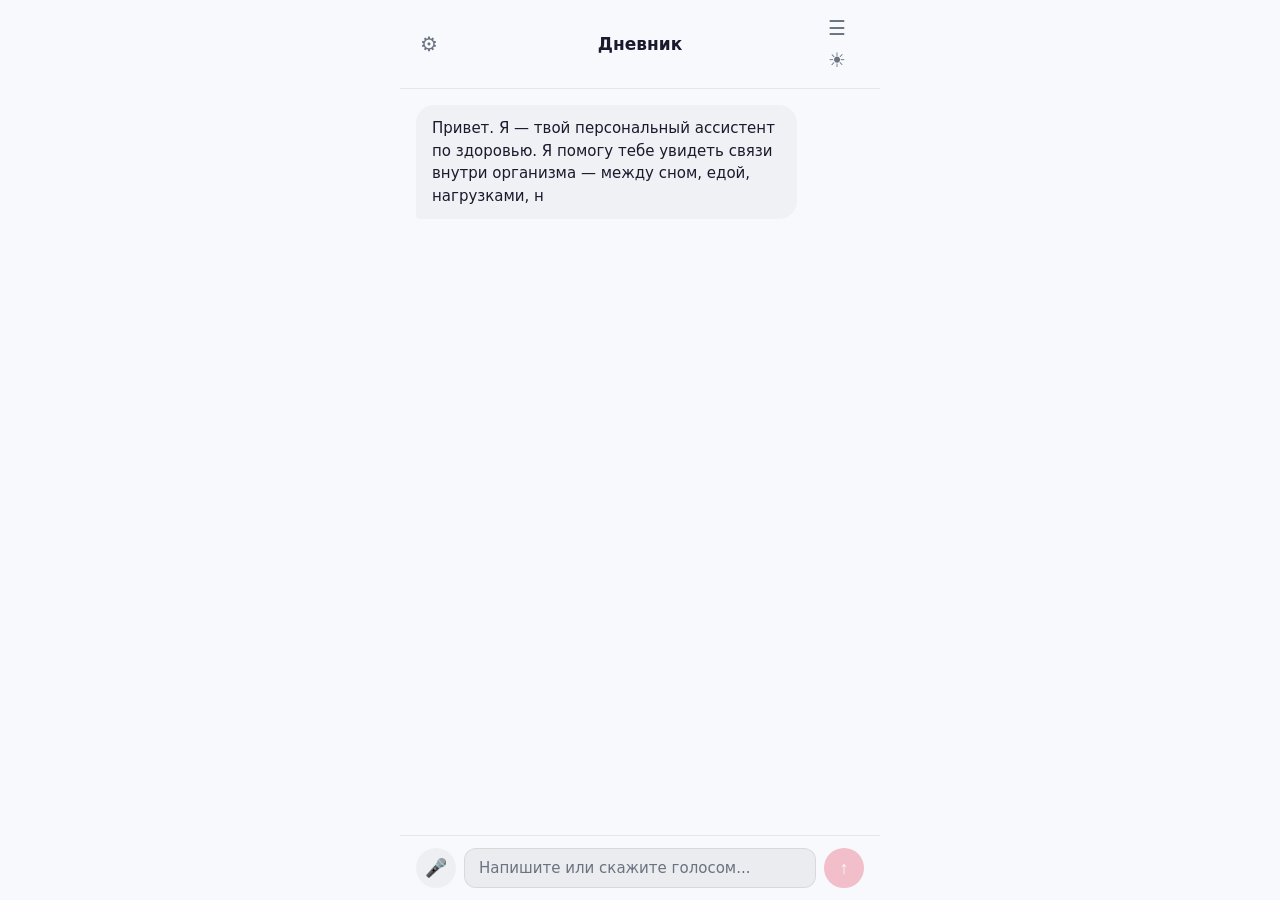
==== index.html @ 5df8109d "[agent] движок модели пациента (2-4/4): модуль patient-model.js + вживление — observe(анкета/актив) " ====
<!DOCTYPE html>
<html lang="ru">
<head>
<meta charset="UTF-8">
<meta name="viewport" content="width=device-width,initial-scale=1,maximum-scale=1,user-scalable=no,viewport-fit=cover">
<meta name="apple-mobile-web-app-capable" content="yes">
<meta name="apple-mobile-web-app-status-bar-style" content="black-translucent">
<meta name="theme-color" content="#0f0f1a">
<title>Дневник здоровья</title>
<link rel="manifest" href="/manifest.json">
<link rel="apple-touch-icon" href="/icons/icon-192.png">
<link rel="stylesheet" href="/css/tokens.css">
<link rel="stylesheet" href="/css/layout.css">
<link rel="stylesheet" href="/css/chat.css">
  <link rel="stylesheet" href="/css/profile.css?v=20260620a">
  <link rel="stylesheet" href="/css/auth.css?v=20260623a">
</head>
<body>

<div id="app">
  <header id="header">
    <div class="header-left">
      <button id="btnSettings" class="icon-btn" aria-label="Настройки">⚙</button>
    </div>
    <div class="header-center">
      <span class="header-title">Дневник</span>
    </div>
    <div class="header-right">
      <button id="btnProfile" class="icon-btn" aria-label="Профиль" title="Мой профиль">☰</button>
      <button id="btnTheme" class="icon-btn" aria-label="Тема">🌙</button>
    </div>
  </header>

  <main id="screens">
    <section id="screen-chat" class="screen active">
      <div id="chart-panel" class="chart-panel hidden">
        <div class="chart-panel-header">
          <span id="chart-phase-label" class="chart-phase-label">СЕГОДНЯ</span>
          <button id="btnToggleChart" class="chart-toggle" aria-label="Свернуть">▼</button>
        </div>
        <div id="chart-headline" class="chart-headline"></div>
        <div id="chart-foods-pill" class="chart-foods-pill"></div>
        <div id="chart-lever-card" class="chart-lever-card hidden">
          <div id="chart-lever-title" class="chart-lever-title"></div>
          <div id="chart-lever-body" class="chart-lever-body"></div>
        </div>
        <div id="chart-key-numbers" class="chart-key-numbers"></div>
        <div id="chart-canvas-wrap" class="chart-canvas-wrap">
          <canvas id="chartMain"></canvas>
        </div>
        <div id="chart-retrospective" class="chart-retrospective hidden">
          <div class="retro-cards">
            <div class="retro-card">
              <div class="retro-card-label">пик</div>
              <div class="retro-card-value" id="retro-peak-value">—</div>
              <div class="retro-card-sub" id="retro-peak-time"></div>
              <div class="retro-card-divider"></div>
              <div class="retro-card-label">опустился ниже 7.8 в</div>
              <div class="retro-card-value-small" id="retro-return-time">—</div>
            </div>
            <div class="retro-card">
              <div class="retro-card-label">время в зоне выше нормы</div>
              <div class="retro-card-value-big" id="retro-zone-time">—</div>
              <div class="retro-card-sub" id="retro-zone-range"></div>
            </div>
          </div>
          <div class="retro-sparkline-wrap">
            <div class="retro-sparkline-label">КРИВАЯ ДНЯ</div>
            <canvas id="retro-sparkline" class="retro-sparkline"></canvas>
          </div>
        </div>
      </div>
      <div id="chat" class="chat-area"></div>
      <div class="input-area">
        <button id="btnMic" class="mic-btn" aria-label="Голосовой ввод">🎤</button>
        <textarea id="input" rows="1" placeholder="Напишите или скажите голосом..."></textarea>
        <button id="btnSend" class="send-btn" disabled aria-label="Отправить">↑</button>
      </div>
    </section>

  </main>

  <div id="settings-panel" class="settings-panel hidden">
    <div class="settings-content">
      <div class="settings-header">
        <span>Настройки <span class="settings-version" id="settingsVersion">v—</span></span>
        <button id="btnCloseSettings" class="icon-btn">✕</button>
      </div>
      <div class="settings-item">
        <span>Часовой пояс</span>
        <button id="btnTimezone" class="settings-btn" title="Сменить часовой пояс">—</button>
      </div>
      <div class="settings-item">
        <span>Размер шрифта</span>
        <button id="btnFont" class="settings-btn">A+</button>
      </div>
      <div class="settings-item">
        <span>Экспорт данных</span>
        <button id="btnExport" class="settings-btn">💾</button>
      </div>
      <div class="settings-item">
        <span>Импорт данных</span>
        <button id="btnImport" class="settings-btn">📂</button>
      </div>
      <input type="file" id="fileImport" accept=".json" hidden>
      <div class="settings-item">
        <span>Копировать чат</span>
        <button id="btnCopyChat" class="settings-btn">📋</button>
      </div>
      <div class="settings-item">
        <span>Сбросить кеш и обновить</span>
        <button id="btnForceUpdate" class="settings-btn">🔄</button>
      </div>
      <div class="settings-item settings-danger">
        <span>Удалить все данные</span>
        <button id="btnClear" class="settings-btn danger">🗑</button>
      </div>
    </div>
  </div>
</div>

<script src="/js/storage.js?v=20260615a"></script>
<script src="/js/patient-memory.js?v=20260625a"></script>
<script src="/js/profile-store.js?v=20260620a"></script>
<script src="/js/patient-model.js?v=20260727d"></script>
<script src="/js/profile-orchestrator.js?v=20260620a"></script>
<script src="/js/profile-overlay.js?v=20260620a"></script>
<script src="/js/time.js?v=20260615a"></script>
<script src="/js/theme.js?v=20260615a"></script>
<script src="/js/voice.js?v=20260615a"></script>
<script src="/knowledge/core-style.js?v=20260609b"></script>
<script src="/js/engine.v2.js?v=20260615a"></script>
<script src="/js/chart.js?v=20260615a"></script>
<script src="/js/chart-overlay.js?v=20260610a"></script>
<script src="/js/auth.js?v=20260623a"></script>
<script src="/js/onboarding.js?v=20260615a"></script>
<script src="/js/rag.js?v=20260609b"></script>
<script type="module">
  // RAG (cards.json 1.8 MB + WASM-модель эмбеддингов) тяжёлый — на iPad
  // JSON.parse и init pipeline блокируют main thread на 1-2 сек.
  // Если запустить вместе с typewriter — приветствие застывает посреди слова.
  // Откладываем на 6 секунд: за это время GREETING допечатается, пациент
  // прочитает и нажмёт «Зарегистрироваться». К моменту первого вопроса
  // RAG уже инициализирован.
  setTimeout(async () => {
    try {
      const m = await import("https://cdn.jsdelivr.net/npm/@xenova/transformers@2.17.2");
      window.transformers = { pipeline: m.pipeline, env: m.env };
      if (window.RAG) RAG.init().catch(e => console.warn("[RAG] init failed:", e));
    } catch (e) { console.warn("[RAG] deferred load failed:", e); }
  }, 6000);
</script>
<script src="/js/assistant.js?v=20260609b"></script>
<script src="/js/chat.js?v=20260614c"></script>
<script src="/js/app.js?v=20260615a"></script>
</body>
</html>
---- css/tokens.css ----
:root {
  --bg: #0f0f1a;
  --surface: rgba(255,255,255,0.06);
  --surface-hover: rgba(255,255,255,0.10);
  --text: #f0f0f5;
  --text-dim: #7a8599;
  --accent: #ff4d6d;
  --accent2: #c77dff;
  --user-bg: rgba(99,102,241,0.15);
  --bot-bg: rgba(255,255,255,0.04);
  --input-bg: rgba(255,255,255,0.08);
  --border: rgba(255,255,255,0.08);
  --shadow: 0 2px 12px rgba(0,0,0,0.3);
  --radius: 18px;
  --radius-sm: 12px;
  --glass-blur: 16px;
  --font: -apple-system, 'Segoe UI', system-ui, sans-serif;
  --font-size: 15px;
  --app-height: 100vh;
}

[data-theme="light"] {
  --bg: #f8f9fc;
  --surface: rgba(0,0,0,0.04);
  --surface-hover: rgba(0,0,0,0.07);
  --text: #1a1a2e;
  --text-dim: #6b7280;
  --accent: #e63956;
  --accent2: #9b59b6;
  --user-bg: rgba(99,102,241,0.10);
  --bot-bg: rgba(0,0,0,0.03);
  --input-bg: rgba(0,0,0,0.05);
  --border: rgba(0,0,0,0.08);
  --shadow: 0 2px 12px rgba(0,0,0,0.08);
  --glass-blur: 12px;
}

.font-large {
  --font-size: 20px;
}

* { margin: 0; padding: 0; box-sizing: border-box; }

body {
  font-family: var(--font);
  font-size: var(--font-size);
  background: var(--bg);
  color: var(--text);
  height: var(--app-height);
  overflow: hidden;
  -webkit-font-smoothing: antialiased;
}
---- css/layout.css ----
#app {
  display: flex;
  flex-direction: column;
  height: var(--app-height);
  max-width: 480px;
  margin: 0 auto;
  position: relative;
}

/* Header */
#header {
  display: flex;
  align-items: center;
  justify-content: space-between;
  padding: 12px 16px;
  padding-top: max(12px, env(safe-area-inset-top));
  background: var(--bg);
  border-bottom: 1px solid var(--border);
  z-index: 10;
  flex-shrink: 0;
}
.header-left, .header-right { width: 40px; }
.header-center { text-align: center; flex: 1; }
.header-title { font-size: 17px; font-weight: 600; }
.icon-btn {
  background: none; border: none; color: var(--text-dim);
  font-size: 20px; cursor: pointer; padding: 4px;
  border-radius: 8px; transition: background 0.2s;
}
.icon-btn:active { background: var(--surface); }

/* Screens */
#screens { flex: 1; overflow: hidden; position: relative; }
.screen {
  position: absolute; inset: 0;
  display: none; flex-direction: column;
}
.screen.active { display: flex; }

/* Settings panel */
.settings-panel {
  position: absolute; inset: 0;
  background: rgba(0,0,0,0.6);
  z-index: 100;
  display: flex; align-items: flex-end;
  transition: opacity 0.2s;
}
.settings-panel.hidden { display: none; }
.settings-content {
  width: 100%; background: var(--bg);
  border-top: 1px solid var(--border);
  border-radius: 16px 16px 0 0;
  padding: 20px 16px;
  padding-bottom: max(20px, env(safe-area-inset-bottom));
}
.settings-header {
  display: flex; justify-content: space-between;
  align-items: center; margin-bottom: 16px;
  font-weight: 600; font-size: 17px;
}
.settings-item {
  display: flex; justify-content: space-between;
  align-items: center; padding: 12px 0;
  border-bottom: 1px solid var(--border);
  font-size: 15px;
}
.settings-btn {
  background: var(--surface); border: none; color: var(--text);
  padding: 8px 16px; border-radius: 8px; cursor: pointer;
  font-size: 15px;
}
.settings-btn.danger { color: var(--accent); }
.settings-btn:active { background: var(--surface-hover); }

/* Placeholders */
.placeholder-text {
  text-align: center; color: var(--text-dim);
  padding: 40px 20px; font-size: 15px;
}
---- css/chat.css ----
/* Chat area */
.chat-area {
  flex: 1; overflow-y: auto; padding: 16px;
  display: flex; flex-direction: column; gap: 12px;
  -webkit-overflow-scrolling: touch;
}

/* Messages */
.message {
  max-width: 85%; padding: 12px 16px;
  border-radius: var(--radius);
  line-height: 1.5; font-size: var(--font-size);
  animation: fadeIn 0.3s ease;
  word-wrap: break-word;
}
.message.bot {
  background: var(--bot-bg);
  align-self: flex-start;
  border-bottom-left-radius: 4px;
}
.message.user {
  background: var(--user-bg);
  align-self: flex-end;
  border-bottom-right-radius: 4px;
}

/* Typing indicator */
.typing {
  align-self: flex-start;
  padding: 12px 16px;
  background: var(--bot-bg);
  border-radius: var(--radius);
  border-bottom-left-radius: 4px;
  color: var(--text-dim);
  font-size: var(--font-size);
}
.typing::after {
  content: '';
  animation: dots 1.5s infinite;
}
@keyframes dots {
  0%, 20% { content: '.'; }
  40% { content: '..'; }
  60%, 100% { content: '...'; }
}

/* Input area */
.input-area {
  display: flex; align-items: flex-end; gap: 8px;
  padding: 12px 16px;
  border-top: 1px solid var(--border);
  background: var(--bg);
  flex-shrink: 0;
}
#input {
  flex: 1; resize: none;
  background: var(--input-bg);
  border: 1px solid var(--border);
  border-radius: var(--radius-sm);
  padding: 10px 14px;
  color: var(--text);
  font-family: var(--font);
  font-size: var(--font-size);
  max-height: 120px;
  outline: none;
  transition: border-color 0.2s;
}
#input:focus { border-color: var(--accent); }
#input::placeholder { color: var(--text-dim); }

/* Buttons */
.send-btn, .mic-btn {
  width: 40px; height: 40px;
  border-radius: 50%; border: none;
  display: flex; align-items: center; justify-content: center;
  font-size: 18px; cursor: pointer;
  transition: opacity 0.2s, transform 0.1s;
  flex-shrink: 0;
}
.send-btn {
  background: var(--accent); color: white;
}
.send-btn:disabled { opacity: 0.3; cursor: default; }
.send-btn:active:not(:disabled) { transform: scale(0.92); }

.mic-btn {
  background: var(--surface); color: var(--text);
}
.mic-btn.recording {
  background: var(--accent); color: white;
  animation: micPulse 1s infinite;
}
.mic-btn.processing {
  background: var(--accent); color: white;
  opacity: 0.5; pointer-events: none;
}
@keyframes micPulse {
  0%, 100% { transform: scale(1); }
  50% { transform: scale(1.1); }
}

@keyframes fadeIn {
  from { opacity: 0; transform: translateY(8px); }
  to { opacity: 1; transform: translateY(0); }
}

/* Chart in chat */
.chart-message {
  padding: 8px;
  max-width: 90%;
}
.chart-message canvas {
  border-radius: 12px;
  display: block;
}

/* Chart panel — persistent above chat */
.chart-panel {
  flex-shrink: 0;
  border-bottom: 1px solid var(--border);
  background: var(--bg);
  transition: max-height 0.3s ease;
  overflow: hidden;
}
.chart-panel.hidden {
  display: none;
}
.chart-panel.collapsed .chart-canvas-wrap {
  max-height: 0;
  overflow: hidden;
}
.chart-panel-header {
  display: flex;
  justify-content: space-between;
  align-items: center;
  padding: 8px 16px;
}
.chart-panel-title {
  font-size: 12px;
  color: var(--text-dim);
  text-transform: uppercase;
  letter-spacing: 0.5px;
}
.chart-toggle {
  background: none;
  border: none;
  color: var(--text-dim);
  font-size: 12px;
  cursor: pointer;
  padding: 4px 8px;
  transition: transform 0.3s;
}
.chart-panel.collapsed .chart-toggle {
  transform: rotate(-90deg);
}
.chart-canvas-wrap {
  padding: 0 8px 8px;
  transition: max-height 0.3s ease;
}
.chart-canvas-wrap canvas {
  width: 100%;
  border-radius: 8px;
  display: block;
}

/* Chart fullscreen */
.chart-panel.expanded {
  position: fixed;
  top: 0; left: 0; right: 0; bottom: 0;
  z-index: 200;
  background: var(--bg);
  display: flex;
  flex-direction: column;
  border-bottom: none;
}
.chart-panel.expanded .chart-canvas-wrap {
  flex: 1;
  display: flex;
  align-items: center;
  padding: 8px 12px 24px;
}
.chart-panel.expanded .chart-canvas-wrap canvas {
  height: 100%;
}
.chart-canvas-wrap {
  position: relative;
}

/* Pulsing "now" marker */
.chart-now-marker {
  position: absolute;
  width: 10px; height: 10px;
  margin-left: -5px; margin-top: -5px;
  border-radius: 50%;
  background: var(--accent);
  pointer-events: none;
  box-shadow: 0 0 0 0 rgba(255,77,109,0.6);
  animation: nowPulse 1.6s ease-out infinite;
}
@keyframes nowPulse {
  0% {
    box-shadow: 0 0 0 0 rgba(255,77,109,0.55);
    transform: scale(1);
  }
  70% {
    box-shadow: 0 0 0 14px rgba(255,77,109,0);
    transform: scale(1.15);
  }
  100% {
    box-shadow: 0 0 0 0 rgba(255,77,109,0);
    transform: scale(1);
  }
}

/* Event tooltip on chart */
.chart-event-tooltip {
  position: absolute;
  transform: translate(-50%, -100%);
  background: var(--bg);
  border: 1px solid var(--border);
  color: var(--text);
  font-size: 12px;
  padding: 6px 10px;
  border-radius: 8px;
  white-space: nowrap;
  pointer-events: none;
  opacity: 0;
  transition: opacity 0.15s ease;
  box-shadow: 0 4px 12px rgba(0,0,0,0.3);
  z-index: 10;
}
.chart-event-tooltip.visible {
  opacity: 1;
}

/* Now marker — ярче */
.chart-now-marker {
  width: 12px; height: 12px;
  margin-left: -6px; margin-top: -6px;
  background: var(--accent);
  border: 2px solid var(--bg);
  box-shadow: 0 0 0 0 rgba(255,77,109,0.7);
}

/* Panel header — подсказка */
.chart-panel-header {
  flex: 1;
}
.chart-panel-hint {
  font-size: 11px;
  color: var(--text-dim);
  margin-left: 10px;
  font-weight: normal;
  letter-spacing: 0;
  text-transform: none;
  opacity: 0.7;
}
.chart-panel.collapsed .chart-panel-hint { display: none; }

/* Усиленная пульсация now-точки */
.chart-now-marker {
  width: 14px; height: 14px;
  margin-left: -7px; margin-top: -7px;
  background: var(--accent);
  border: 2.5px solid var(--bg);
  z-index: 5;
}
@keyframes nowPulse {
  0% { box-shadow: 0 0 0 0 rgba(255,77,109,0.7); transform: scale(1); }
  70% { box-shadow: 0 0 0 18px rgba(255,77,109,0); transform: scale(1.2); }
  100% { box-shadow: 0 0 0 0 rgba(255,77,109,0); transform: scale(1); }
}

/* Chart legend */
.chart-legend {
  display: flex;
  flex-wrap: wrap;
  gap: 10px 14px;
  padding: 4px 12px 10px;
  font-size: 11px;
  color: var(--text-dim);
}
.chart-legend-item {
  display: inline-flex;
  align-items: center;
  gap: 5px;
  white-space: nowrap;
}
.chart-legend-item.main {
  color: var(--text);
  font-weight: 500;
}
.chart-legend-dot {
  display: inline-block;
  width: 9px; height: 9px;
  border-radius: 50%;
}
.chart-panel.collapsed .chart-legend { display: none; }

/* Event card */
.chart-event-card {
  position: absolute;
  top: 50%;
  left: 50%;
  transform: translate(-50%, -50%) scale(0.92);
  background: var(--bg);
  border: 1px solid var(--border);
  border-radius: 14px;
  padding: 14px 16px;
  min-width: 180px;
  max-width: 280px;
  color: var(--text);
  box-shadow: 0 8px 32px rgba(0,0,0,0.5);
  opacity: 0;
  pointer-events: none;
  transition: opacity 0.18s ease, transform 0.18s ease;
  z-index: 20;
}
.chart-event-card.visible {
  opacity: 1;
  pointer-events: auto;
  transform: translate(-50%, -50%) scale(1);
}
.chart-card-close {
  position: absolute;
  top: 6px;
  right: 8px;
  background: none;
  border: none;
  color: var(--text-dim);
  font-size: 22px;
  line-height: 1;
  cursor: pointer;
  padding: 4px 8px;
}
.chart-card-time {
  font-size: 13px;
  color: var(--text-dim);
  margin-bottom: 8px;
  text-transform: lowercase;
}
.chart-card-foods {
  list-style: none;
  padding: 0;
  margin: 0;
}
.chart-card-foods li {
  padding: 3px 0;
  font-size: 15px;
}
.chart-card-meta {
  margin-top: 8px;
  font-size: 12px;
  color: var(--text-dim);
}

/* Settings version badge */
.settings-version {
  margin-left: 8px;
  font-size: 11px;
  color: var(--text-dim);
  font-weight: normal;
}

/* Now label — текущее системное время рядом с пульсирующей точкой */
.chart-now-label {
  position: absolute;
  transform: translate(-50%, 0);
  background: rgba(255, 77, 109, 0.9);
  color: #fff;
  font-size: 10px;
  font-weight: 600;
  padding: 2px 6px;
  border-radius: 4px;
  pointer-events: none;
  white-space: nowrap;
  z-index: 6;
}

/* === ChartOverlay — слой над графиком: фазы, числа, рычаг === */
.chart-phase-label {
  font-size: 10px;
  letter-spacing: 0.8px;
  color: var(--text-dim);
  text-transform: uppercase;
}
.chart-headline {
  font-size: 18px;
  font-weight: 600;
  color: var(--text);
  padding: 4px 16px 0;
  line-height: 1.2;
}
.chart-headline:empty { display: none; }

.chart-foods-pill {
  margin: 6px 16px 0;
  padding: 8px 12px;
  background: rgba(127, 127, 127, 0.1);
  border-radius: 8px;
  font-size: 13px;
  color: var(--text);
  line-height: 1.3;
}
.chart-foods-pill:empty { display: none; }

.chart-lever-card {
  margin: 8px 16px 0;
  padding: 12px 14px;
  background: #0d1117;
  color: #fafbfc;
  border-radius: 10px;
}
.chart-lever-card.hidden { display: none; }
.chart-lever-title {
  font-size: 13px;
  font-weight: 600;
  color: #fafbfc;
}
.chart-lever-body {
  font-size: 12px;
  color: #c8d1da;
  margin-top: 4px;
}
.chart-lever-link {
  color: #a5cdf0;
  text-decoration: underline;
}

.chart-key-numbers {
  display: flex;
  gap: 12px;
  padding: 10px 16px 6px;
  flex-wrap: wrap;
}
.chart-key-numbers .kn-block {
  display: flex;
  flex-direction: column;
  gap: 2px;
  min-width: 80px;
}
.chart-key-numbers .kn-label {
  font-size: 10px;
  color: var(--text-dim);
}
.chart-key-numbers .kn-value {
  font-size: 22px;
  font-weight: 600;
  color: var(--text);
  line-height: 1;
}
.chart-key-numbers .kn-sub {
  font-size: 10px;
  color: var(--text-dim);
}

/* === ChartOverlay — фаза 3 ретроспектива === */
.chart-retrospective {
  padding: 8px 12px 14px;
  display: flex;
  flex-direction: column;
  gap: 10px;
}
.chart-retrospective.hidden { display: none; }
.chart-panel.phase-3 .chart-canvas-wrap { display: none; }
.chart-panel:not(.phase-3) .chart-retrospective { display: none; }

.retro-cards {
  display: flex;
  gap: 10px;
}
.retro-card {
  flex: 1;
  background: var(--bg);
  border: 1px solid var(--border);
  border-radius: 12px;
  padding: 12px 14px;
  display: flex;
  flex-direction: column;
  gap: 4px;
}
.retro-card-label {
  font-size: 11px;
  color: var(--text-dim);
}
.retro-card-value {
  font-size: 32px;
  font-weight: 600;
  color: var(--text);
  line-height: 1;
}
.retro-card-value-big {
  font-size: 42px;
  font-weight: 600;
  color: var(--text);
  line-height: 1;
  margin-top: 4px;
}
.retro-card-value-small {
  font-size: 20px;
  font-weight: 600;
  color: var(--text);
  line-height: 1;
}
.retro-card-sub {
  font-size: 11px;
  color: var(--text-dim);
}
.retro-card-divider {
  height: 1px;
  background: var(--border);
  margin: 8px 0 4px;
}

.retro-sparkline-wrap {
  background: var(--bg);
  border: 1px solid var(--border);
  border-radius: 12px;
  padding: 10px 14px;
}
.retro-sparkline-label {
  font-size: 10px;
  letter-spacing: 0.6px;
  color: var(--text-dim);
}
.retro-sparkline {
  width: 100%;
  height: 70px;
  display: block;
  margin-top: 4px;
}

/* === Card library overlay (внутренний просмотр карточек) === */
.card-hint {
  font-size: 14px;
  opacity: 0.85;
}
.card-link {
  color: var(--accent, #d2691e);
  text-decoration: underline;
  cursor: pointer;
}
.card-link:hover { opacity: 0.85; }

.card-overlay {
  position: fixed;
  inset: 0;
  background: rgba(0, 0, 0, 0.65);
  z-index: 9999;
  display: flex;
  align-items: center;
  justify-content: center;
  padding: 16px;
  backdrop-filter: blur(4px);
  animation: card-fade-in 0.15s ease-out;
}
@keyframes card-fade-in {
  from { opacity: 0; }
  to { opacity: 1; }
}
.card-modal {
  background: var(--bg, #1c1c1c);
  color: var(--text, #f5f5f5);
  border-radius: 14px;
  max-width: 640px;
  width: 100%;
  max-height: 85vh;
  display: flex;
  flex-direction: column;
  box-shadow: 0 12px 40px rgba(0, 0, 0, 0.4);
  overflow: hidden;
}
.card-header {
  display: flex;
  justify-content: flex-end;
  padding: 8px 12px;
  border-bottom: 1px solid rgba(255, 255, 255, 0.08);
}
.card-close {
  background: transparent;
  border: 0;
  color: inherit;
  font-size: 20px;
  cursor: pointer;
  padding: 4px 8px;
  border-radius: 6px;
  opacity: 0.7;
}
.card-close:hover { opacity: 1; background: rgba(255, 255, 255, 0.08); }
.card-body {
  padding: 16px 24px 24px;
  overflow-y: auto;
  line-height: 1.55;
}
.card-title {
  font-size: 19px;
  font-weight: 600;
  margin: 0 0 16px;
  line-height: 1.3;
}
.card-text p {
  margin: 0 0 12px;
  font-size: 15px;
}
.card-text p:last-child { margin-bottom: 0; }

/* CTA-кнопка «Создать профиль» под приветствием */
.register-cta {
  margin: 12px 0 6px 0;
  display: flex;
  justify-content: flex-start;
}

.register-cta-btn {
  background: var(--accent-1, #5a8fc4);
  color: #fff;
  border: 0;
  padding: 11px 22px;
  border-radius: 9px;
  font-size: 15px;
  font-weight: 500;
  cursor: pointer;
  font-family: inherit;
}

.register-cta-btn:hover { filter: brightness(1.1); }
.register-cta-btn:active { filter: brightness(0.95); }
---- css/profile.css ----
/* ProfileOverlay стили */

#profile-overlay {
  position: fixed;
  inset: 0;
  z-index: 1000;
  display: flex;
  align-items: center;
  justify-content: center;
}

#profile-overlay .profile-backdrop {
  position: absolute;
  inset: 0;
  background: rgba(0, 0, 0, 0.7);
  backdrop-filter: blur(4px);
}

#profile-overlay .profile-modal {
  position: relative;
  background: var(--bg-1, #1a1a1a);
  color: var(--text-1, #eee);
  border: 1px solid var(--border-1, #333);
  border-radius: 12px;
  width: min(620px, 92vw);
  max-height: 88vh;
  display: flex;
  flex-direction: column;
  overflow: hidden;
}

#profile-overlay .profile-header {
  padding: 14px 18px;
  border-bottom: 1px solid var(--border-1, #333);
  display: flex;
  justify-content: space-between;
  align-items: center;
  font-size: 17px;
  font-weight: 600;
}

#profile-overlay .profile-close {
  background: transparent;
  border: 0;
  color: var(--text-2, #999);
  font-size: 26px;
  cursor: pointer;
  line-height: 1;
  padding: 0 4px;
}

#profile-overlay .profile-close:hover {
  color: var(--text-1, #eee);
}

#profile-overlay .profile-body {
  padding: 18px;
  overflow-y: auto;
  flex: 1;
}

#profile-overlay .profile-section {
  margin-bottom: 28px;
}

#profile-overlay .profile-section h3 {
  font-size: 15px;
  font-weight: 600;
  margin: 0 0 4px 0;
  color: var(--text-1, #eee);
}

#profile-overlay .profile-hint {
  font-size: 12px;
  color: var(--text-2, #888);
  margin: 0 0 14px 0;
}

#profile-overlay .profile-fields {
  display: flex;
  flex-direction: column;
  gap: 10px;
}

#profile-overlay .profile-field {
  display: flex;
  flex-direction: column;
  gap: 4px;
}

#profile-overlay .profile-field label {
  font-size: 12px;
  color: var(--text-2, #888);
}

#profile-overlay .profile-field input {
  background: var(--bg-2, #252525);
  border: 1px solid var(--border-1, #333);
  color: var(--text-1, #eee);
  padding: 9px 11px;
  border-radius: 7px;
  font-size: 14px;
  font-family: inherit;
}

#profile-overlay .profile-field input:focus {
  outline: none;
  border-color: var(--accent-1, #5a8fc4);
}

#profile-overlay .profile-readonly-value {
  background: var(--bg-2, #252525);
  border: 1px solid var(--border-1, #333);
  color: var(--text-1, #ccc);
  padding: 9px 11px;
  border-radius: 7px;
  font-size: 14px;
  min-height: 18px;
}

#profile-overlay .profile-readonly-value em {
  color: var(--text-2, #666);
  font-style: italic;
}

#profile-overlay .profile-save-btn {
  margin-top: 14px;
  background: var(--accent-1, #5a8fc4);
  color: #fff;
  border: 0;
  padding: 10px 18px;
  border-radius: 7px;
  font-size: 14px;
  font-weight: 500;
  cursor: pointer;
  align-self: flex-start;
}

#profile-overlay .profile-save-btn:hover {
  filter: brightness(1.1);
}

/* Required-режим */
#profile-overlay.profile-required .profile-backdrop { background: rgba(0, 0, 0, 0.85); }

#profile-overlay .profile-required-marker {
  color: #d97a7a;
  margin-left: 3px;
  font-weight: 700;
}

#profile-overlay .profile-save-btn:disabled {
  background: var(--bg-2, #2a2a2a);
  color: var(--text-2, #666);
  cursor: not-allowed;
  filter: none;
}

#profile-overlay .profile-save-btn:disabled:hover {
  filter: none;
}

#profile-overlay .profile-danger-section {
  border-top: 1px solid var(--border-1, #333);
  padding-top: 18px;
  margin-top: 8px;
}

#profile-overlay .profile-danger-btn {
  background: transparent;
  color: #c97070;
  border: 1px solid #5a2a2a;
  padding: 9px 14px;
  border-radius: 7px;
  font-size: 13px;
  cursor: pointer;
}

#profile-overlay .profile-danger-btn:hover {
  background: rgba(120, 40, 40, 0.15);
}

#profile-overlay .profile-actions {
  display: flex;
  gap: 10px;
  align-items: center;
  margin-top: 14px;
}

#profile-overlay .profile-cancel-btn {
  background: transparent;
  color: var(--text-2, #999);
  border: 1px solid var(--border-1, #333);
  padding: 10px 16px;
  border-radius: 7px;
  font-size: 14px;
  cursor: pointer;
}

#profile-overlay .profile-cancel-btn:hover {
  border-color: var(--text-2, #666);
  color: var(--text-1, #eee);
}

#profile-overlay .profile-save-btn { margin-top: 0; }

/* Блочный ввод анкеты (голос + текст блоком) */
#profile-overlay .profile-bulk {
  background: var(--bg-2, #252525);
  border: 1px dashed var(--border-1, #404040);
  border-radius: 8px;
  padding: 12px;
  margin-bottom: 16px;
  display: flex;
  flex-direction: column;
  gap: 8px;
}

#profile-overlay .profile-bulk-label {
  font-size: 12px;
  color: var(--text-2, #888);
}

#profile-overlay #profile-bulk-text {
  background: var(--bg-1, #1a1a1a);
  border: 1px solid var(--border-1, #333);
  color: var(--text-1, #eee);
  padding: 10px 12px;
  border-radius: 7px;
  font-size: 14px;
  font-family: inherit;
  resize: vertical;
  min-height: 64px;
}

#profile-overlay #profile-bulk-text:focus {
  outline: none;
  border-color: var(--accent-1, #5a8fc4);
}

#profile-overlay .profile-bulk-actions {
  display: flex;
  gap: 8px;
  flex-wrap: wrap;
}

#profile-overlay .profile-mic-btn,
#profile-overlay .profile-bulk-parse {
  border: 1px solid var(--border-1, #404040);
  padding: 8px 14px;
  border-radius: 7px;
  font-size: 13px;
  cursor: pointer;
  font-family: inherit;
}

#profile-overlay .profile-mic-btn {
  background: transparent;
  color: var(--text-1, #eee);
}

#profile-overlay .profile-mic-btn.recording {
  background: #6a2424;
  border-color: #8a3030;
  color: #fff;
}

#profile-overlay .profile-mic-btn.processing {
  background: #444;
  color: #aaa;
  cursor: wait;
}

#profile-overlay .profile-bulk-parse {
  background: var(--accent-1, #5a8fc4);
  color: #fff;
  border-color: transparent;
}

#profile-overlay .profile-bulk-parse:disabled {
  background: var(--bg-1, #1a1a1a);
  color: var(--text-2, #666);
  cursor: not-allowed;
}

#profile-overlay .profile-bulk-status {
  font-size: 12px;
  color: var(--text-2, #888);
  min-height: 14px;
}

#profile-overlay .profile-field-extracted {
  border-color: var(--accent-1, #5a8fc4) !important;
  background: rgba(90, 143, 196, 0.08);
}
---- css/auth.css ----
/* Auth модалка регистрации */

#auth-overlay {
  position: fixed;
  inset: 0;
  z-index: 1100;
  display: flex;
  align-items: center;
  justify-content: center;
}

#auth-overlay .auth-backdrop {
  position: absolute;
  inset: 0;
  background: rgba(0, 0, 0, 0.85);
  backdrop-filter: blur(4px);
}

#auth-overlay .auth-modal {
  position: relative;
  background: var(--bg-1, #1a1a1a);
  color: var(--text-1, #eee);
  border: 1px solid var(--border-1, #333);
  border-radius: 12px;
  width: min(440px, 92vw);
  overflow: hidden;
}

#auth-overlay .auth-header {
  padding: 14px 18px;
  border-bottom: 1px solid var(--border-1, #333);
  font-size: 17px;
  font-weight: 600;
}

#auth-overlay .auth-body {
  padding: 18px;
  display: flex;
  flex-direction: column;
  gap: 10px;
}

#auth-overlay .auth-label {
  font-size: 12px;
  color: var(--text-2, #888);
}

#auth-overlay #auth-email {
  background: var(--bg-2, #252525);
  border: 1px solid var(--border-1, #333);
  color: var(--text-1, #eee);
  padding: 11px 13px;
  border-radius: 7px;
  font-size: 15px;
  font-family: inherit;
}

#auth-overlay #auth-email:focus {
  outline: none;
  border-color: var(--accent-1, #5a8fc4);
}

#auth-overlay .auth-hint {
  font-size: 12px;
  color: var(--text-2, #888);
  margin: 2px 0 6px 0;
  line-height: 1.4;
}

#auth-overlay .auth-actions {
  display: flex;
  gap: 10px;
  margin-top: 6px;
}

#auth-overlay .auth-submit {
  background: var(--accent-1, #5a8fc4);
  color: #fff;
  border: 0;
  padding: 10px 18px;
  border-radius: 7px;
  font-size: 14px;
  font-weight: 500;
  cursor: pointer;
  font-family: inherit;
}

#auth-overlay .auth-submit:hover { filter: brightness(1.1); }

#auth-overlay .auth-submit:disabled {
  background: var(--bg-2, #2a2a2a);
  color: var(--text-2, #666);
  cursor: not-allowed;
  filter: none;
}

#auth-overlay .auth-cancel {
  background: transparent;
  color: var(--text-2, #999);
  border: 1px solid var(--border-1, #333);
  padding: 10px 16px;
  border-radius: 7px;
  font-size: 14px;
  cursor: pointer;
  font-family: inherit;
}

#auth-overlay .auth-cancel:hover {
  border-color: var(--text-2, #666);
  color: var(--text-1, #eee);
}
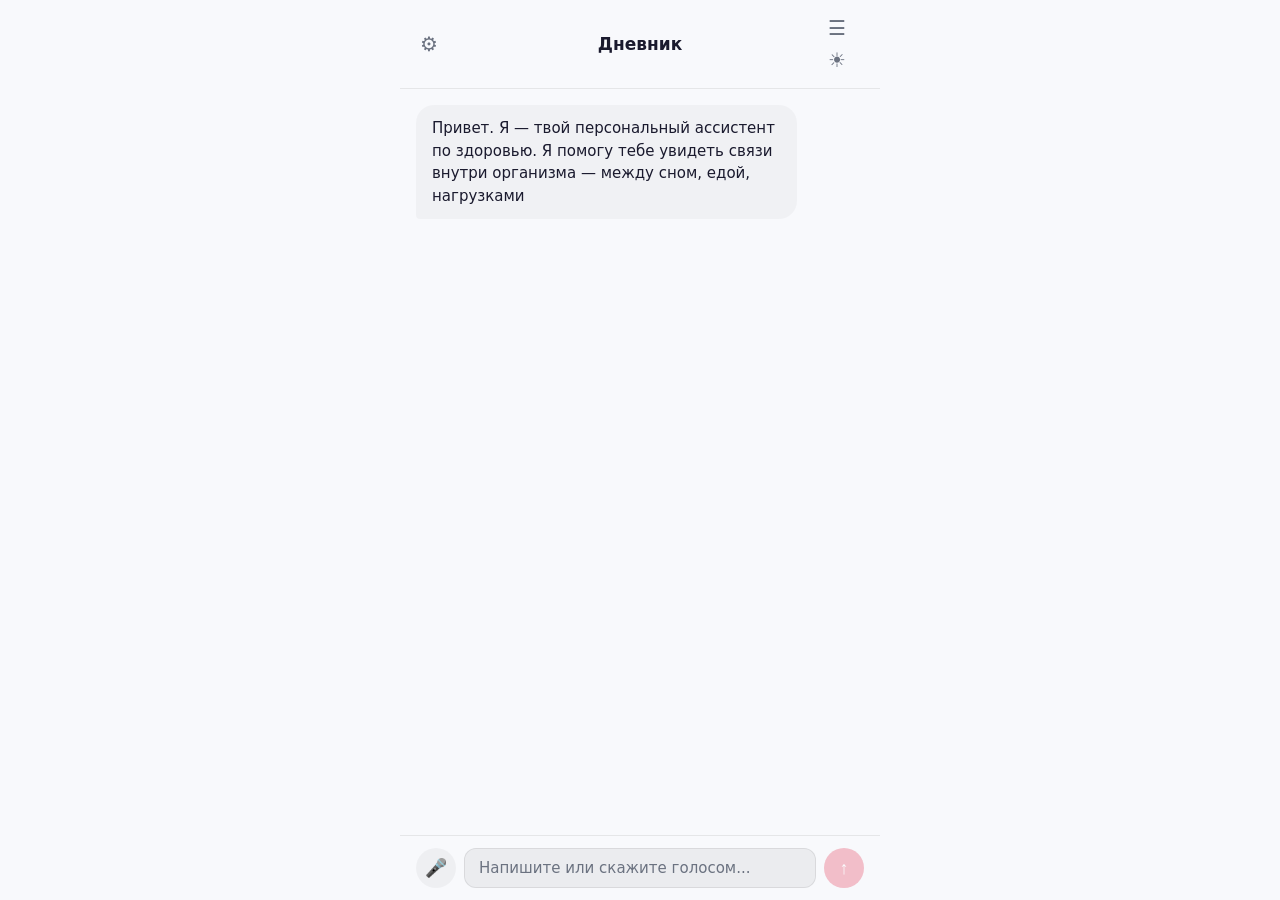
==== commit 3a308595: "[agent] fix: reset обрабатывается синхронно в head до Sync.pull (честный тест restore); sw 20260728-" ====
--- a/index.html
+++ b/index.html
@@ -14,6 +14,12 @@
 <link rel="stylesheet" href="/css/chat.css">
   <link rel="stylesheet" href="/css/profile.css?v=20260620a">
   <link rel="stylesheet" href="/css/auth.css?v=20260623a">
+<script>
+/* Синхронный сброс ДО всех скриптов и до Sync.pull — честный чистый старт для тестов.
+   Раньше reset жил в App.init на window.load (поздно) и pull успевал восстановить по
+   ещё не стёртому email в том же вкладке. Теперь чистим первыми. */
+(function(){try{var u=new URL(location.href);if(u.searchParams.get('reset')==='1'){var ks=[];for(var i=0;i<localStorage.length;i++)ks.push(localStorage.key(i));ks.forEach(function(k){if(k&&(k.indexOf('hd_')===0||k==='theme'))localStorage.removeItem(k);});try{sessionStorage.removeItem('hd_sync_pulled');}catch(e){}u.searchParams.delete('reset');history.replaceState({},'',u.toString());}}catch(e){}})();
+</script>
 </head>
 <body>
 
@@ -152,6 +158,7 @@
 </script>
 <script src="/js/assistant.js?v=20260609b"></script>
 <script src="/js/chat.js?v=20260614c"></script>
-<script src="/js/app.js?v=20260615a"></script>
+<script src="/js/sync.js?v=20260728a"></script>
+<script src="/js/app.js?v=20260728d"></script>
 </body>
 </html>
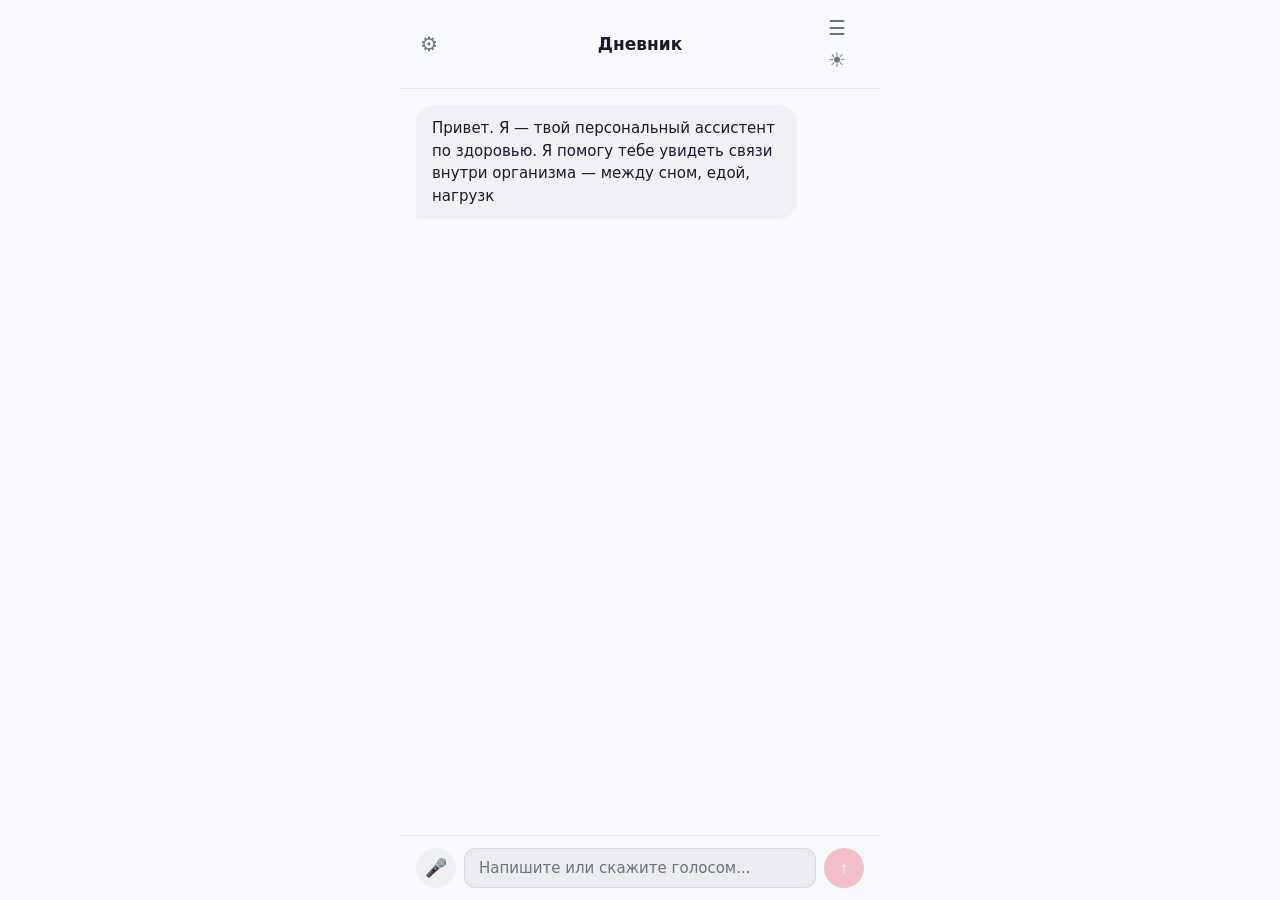
==== commit 16455847: "[agent] perf: не синхронизировать кэш библиотеки и лог отладки (бэкап 81КБ→~11КБ, ёмкость ×8); sw 20" ====
--- a/index.html
+++ b/index.html
@@ -158,7 +158,7 @@
 </script>
 <script src="/js/assistant.js?v=20260609b"></script>
 <script src="/js/chat.js?v=20260614c"></script>
-<script src="/js/sync.js?v=20260728a"></script>
+<script src="/js/sync.js?v=20260728e"></script>
 <script src="/js/app.js?v=20260728d"></script>
 </body>
 </html>
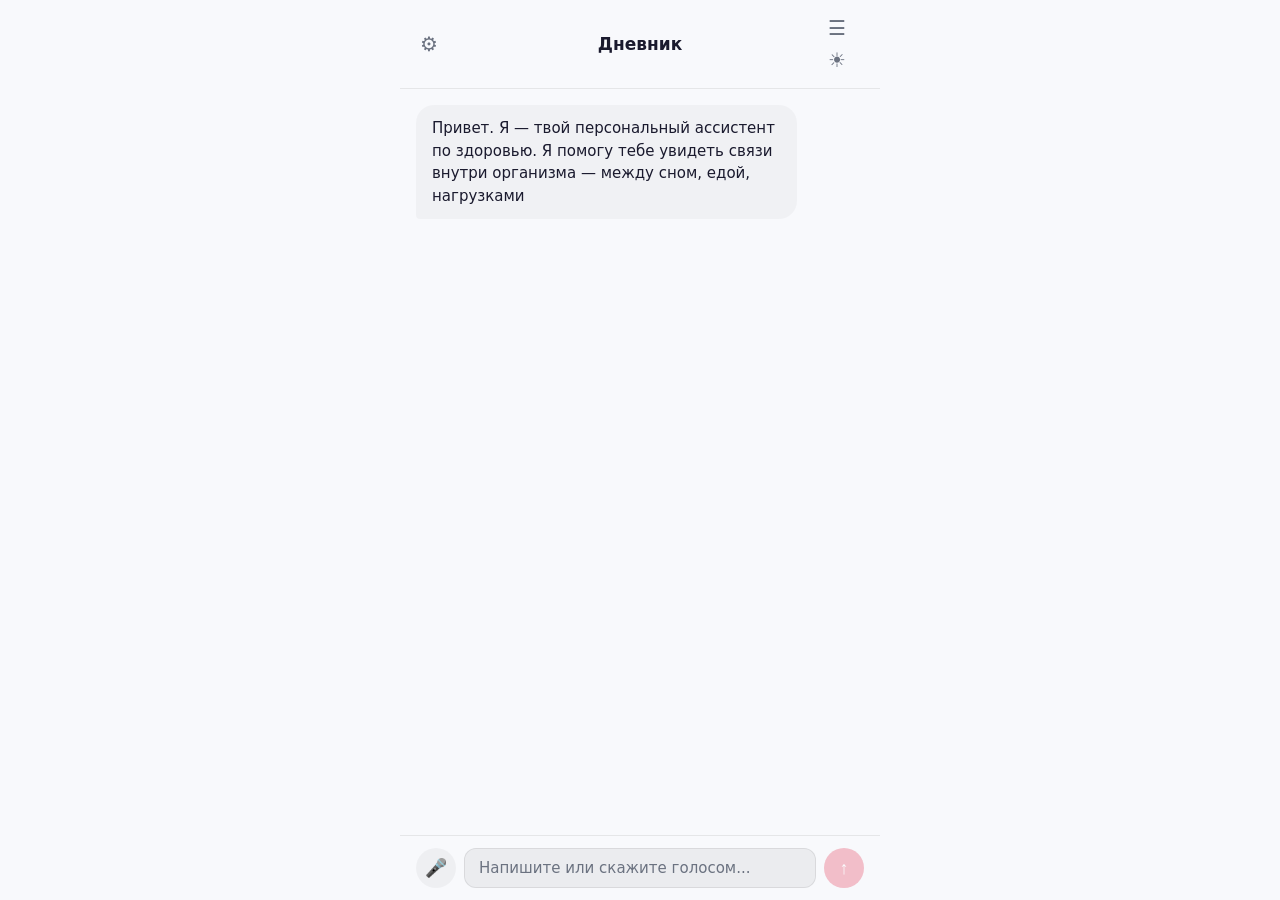
==== commit b821095f: "[agent] health-diary: накопитель нагрузок — Storage (журнал, якорная дата), chat.js (распознавание+к" ====
--- a/index.html
+++ b/index.html
@@ -135,6 +135,7 @@
 <script src="/js/theme.js?v=20260615a"></script>
 <script src="/js/voice.js?v=20260615a"></script>
 <script src="/knowledge/core-style.js?v=20260609b"></script>
+<script src="/js/loads.js?v=20260805a"></script>
 <script src="/js/engine.v2.js?v=20260615a"></script>
 <script src="/js/chart.js?v=20260615a"></script>
 <script src="/js/chart-overlay.js?v=20260610a"></script>
@@ -157,7 +158,7 @@
   }, 6000);
 </script>
 <script src="/js/assistant.js?v=20260609b"></script>
-<script src="/js/chat.js?v=20260614c"></script>
+<script src="/js/chat.js?v=20260728f"></script>
 <script src="/js/sync.js?v=20260728e"></script>
 <script src="/js/app.js?v=20260728d"></script>
 </body>
--- a/css/chat.css
+++ b/css/chat.css
@@ -12,6 +12,10 @@
   line-height: 1.5; font-size: var(--font-size);
   animation: fadeIn 0.3s ease;
   word-wrap: break-word;
+  /* Явно разрешаем выделять текст пальцем (в т.ч. через несколько сообщений). */
+  -webkit-user-select: text;
+  user-select: text;
+  -webkit-touch-callout: default;
 }
 .message.bot {
   background: var(--bot-bg);
@@ -625,3 +629,50 @@
 
 .register-cta-btn:hover { filter: brightness(1.1); }
 .register-cta-btn:active { filter: brightness(0.95); }
+
+/* Квитанция замера — служебная строка, тише обычной реплики */
+.message.receipt {
+  font-size: 0.82rem;
+  opacity: 0.72;
+  font-style: italic;
+  padding-top: 4px;
+  padding-bottom: 4px;
+}
+
+/* ===== Окно «Скопировать день» ===== */
+.copyday-overlay {
+  position: fixed; inset: 0; z-index: 1000;
+  background: rgba(20,28,36,0.45);
+  display: flex; align-items: center; justify-content: center;
+  padding: 20px;
+}
+.copyday-card {
+  width: 100%; max-width: 340px;
+  background: #fff; border-radius: 20px;
+  padding: 22px 20px 16px;
+  box-shadow: 0 12px 40px rgba(0,0,0,0.25);
+  display: flex; flex-direction: column; gap: 12px;
+}
+.copyday-title { font-size: 1.15rem; font-weight: 700; text-align: center; color: #2a3742; }
+.copyday-label { font-size: 0.82rem; color: #8a97a2; }
+.copyday-row { display: flex; gap: 10px; }
+.copyday-input {
+  flex: 1; padding: 14px 14px; font-size: 1.15rem; letter-spacing: 1px;
+  border: 2px solid #c7d0d8; border-radius: 12px; background: #f2f4f6; color: #2a3742;
+}
+.copyday-input:focus { outline: none; border-color: var(--accent, #e56b3d); background: #fff; }
+.copyday-take {
+  padding: 0 18px; font-size: 1rem; font-weight: 700; color: #fff;
+  background: var(--accent, #e56b3d); border: none; border-radius: 12px; cursor: pointer;
+}
+.copyday-info { min-height: 20px; font-size: 0.9rem; padding: 2px 2px; }
+.copyday-info.ok { color: #2f7d4f; }
+.copyday-info.empty { color: #9aa6b0; }
+.copyday-all {
+  margin-top: 4px; padding: 14px; font-size: 1rem; color: #5a6874;
+  background: #fff; border: 2px solid #b7c2cb; border-radius: 12px; cursor: pointer;
+}
+.copyday-close {
+  padding: 8px; font-size: 0.95rem; color: #9aa6b0;
+  background: none; border: none; cursor: pointer;
+}
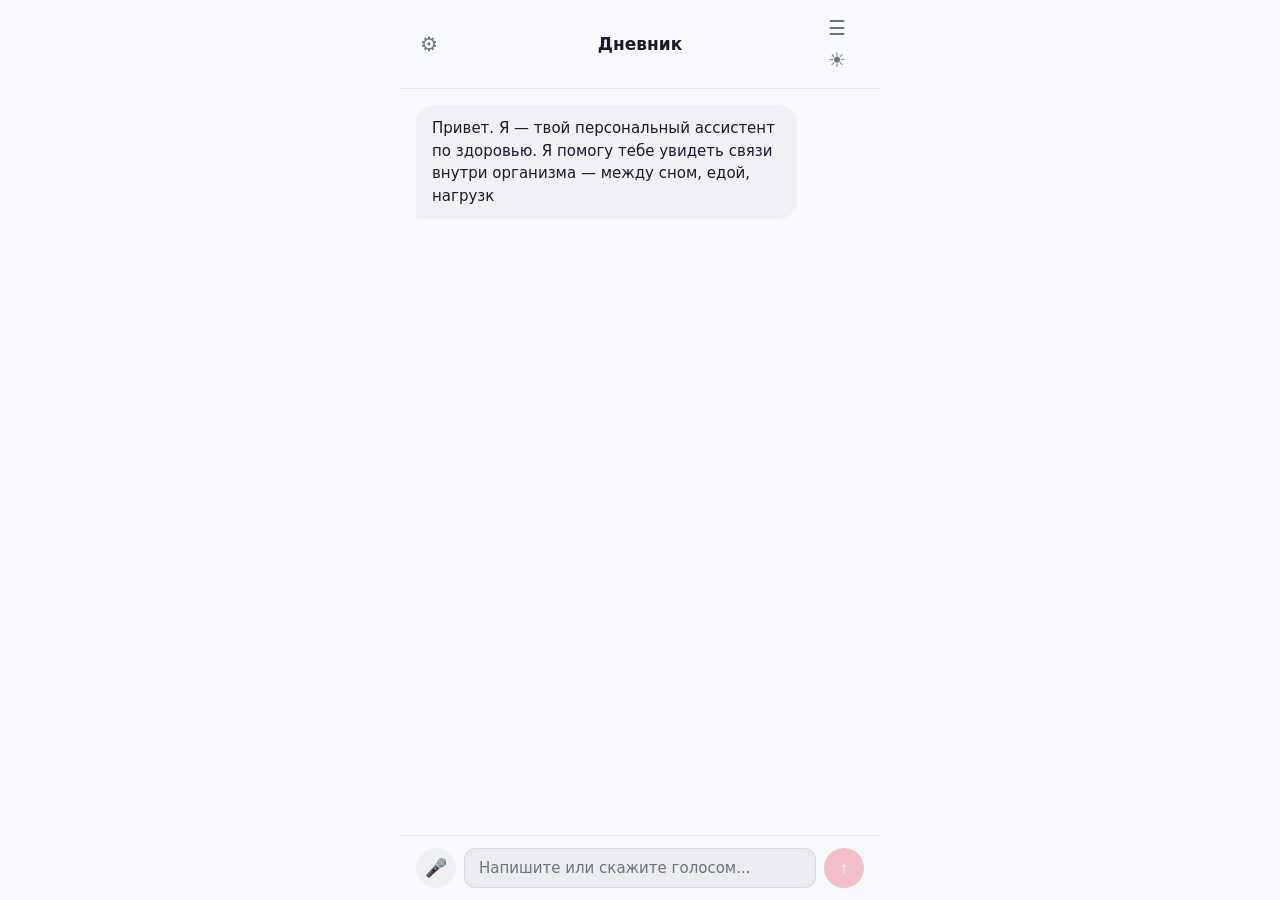
==== commit 6e3b5e67: "[agent] health-diary: иконка приложения — реальный логотип «Точка разворота» (аватар канала) вместо " ====
--- a/index.html
+++ b/index.html
@@ -8,7 +8,7 @@
 <meta name="theme-color" content="#0f0f1a">
 <title>Дневник здоровья</title>
 <link rel="manifest" href="/manifest.json">
-<link rel="apple-touch-icon" href="/icons/icon-192.png">
+<link rel="apple-touch-icon" href="/icons/app-icon.jpg">
 <link rel="stylesheet" href="/css/tokens.css">
 <link rel="stylesheet" href="/css/layout.css">
 <link rel="stylesheet" href="/css/chat.css">
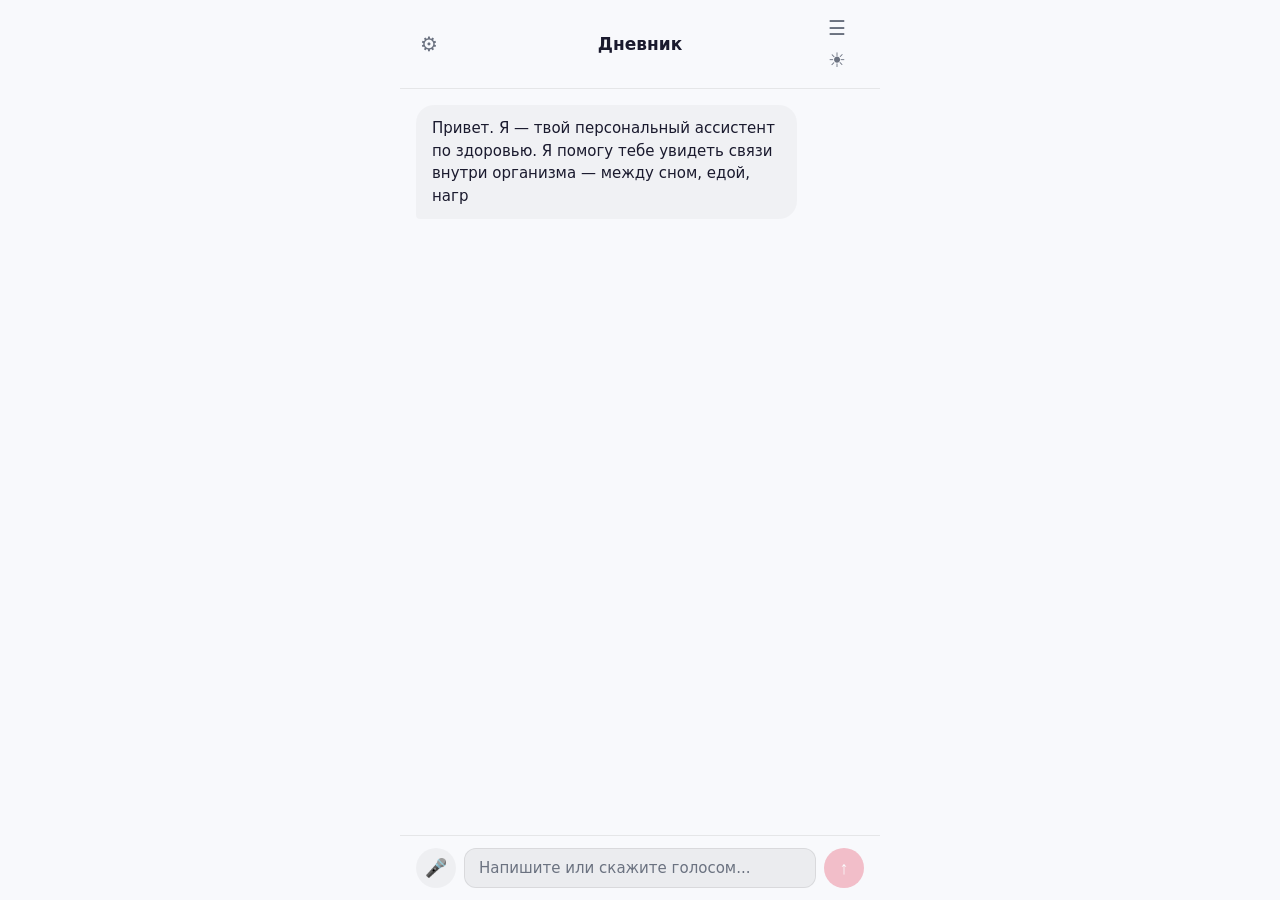
==== commit 67bc34d7: "[agent] health-diary: ФИКС изоляции аккаунтов — подтяжка бэкапа пер-аккаунт (не раз/сессию), локальн" ====
--- a/index.html
+++ b/index.html
@@ -18,7 +18,7 @@
 /* Синхронный сброс ДО всех скриптов и до Sync.pull — честный чистый старт для тестов.
    Раньше reset жил в App.init на window.load (поздно) и pull успевал восстановить по
    ещё не стёртому email в том же вкладке. Теперь чистим первыми. */
-(function(){try{var u=new URL(location.href);if(u.searchParams.get('reset')==='1'){var ks=[];for(var i=0;i<localStorage.length;i++)ks.push(localStorage.key(i));ks.forEach(function(k){if(k&&(k.indexOf('hd_')===0||k==='theme'))localStorage.removeItem(k);});try{sessionStorage.removeItem('hd_sync_pulled');}catch(e){}u.searchParams.delete('reset');history.replaceState({},'',u.toString());}}catch(e){}})();
+(function(){try{var u=new URL(location.href);if(u.searchParams.get('reset')==='1'){var ks=[];for(var i=0;i<localStorage.length;i++)ks.push(localStorage.key(i));ks.forEach(function(k){if(k&&(k.indexOf('hd_')===0||k==='theme'))localStorage.removeItem(k);});try{sessionStorage.removeItem('hd_pulled_for');}catch(e){}u.searchParams.delete('reset');history.replaceState({},'',u.toString());}}catch(e){}})();
 </script>
 </head>
 <body>
